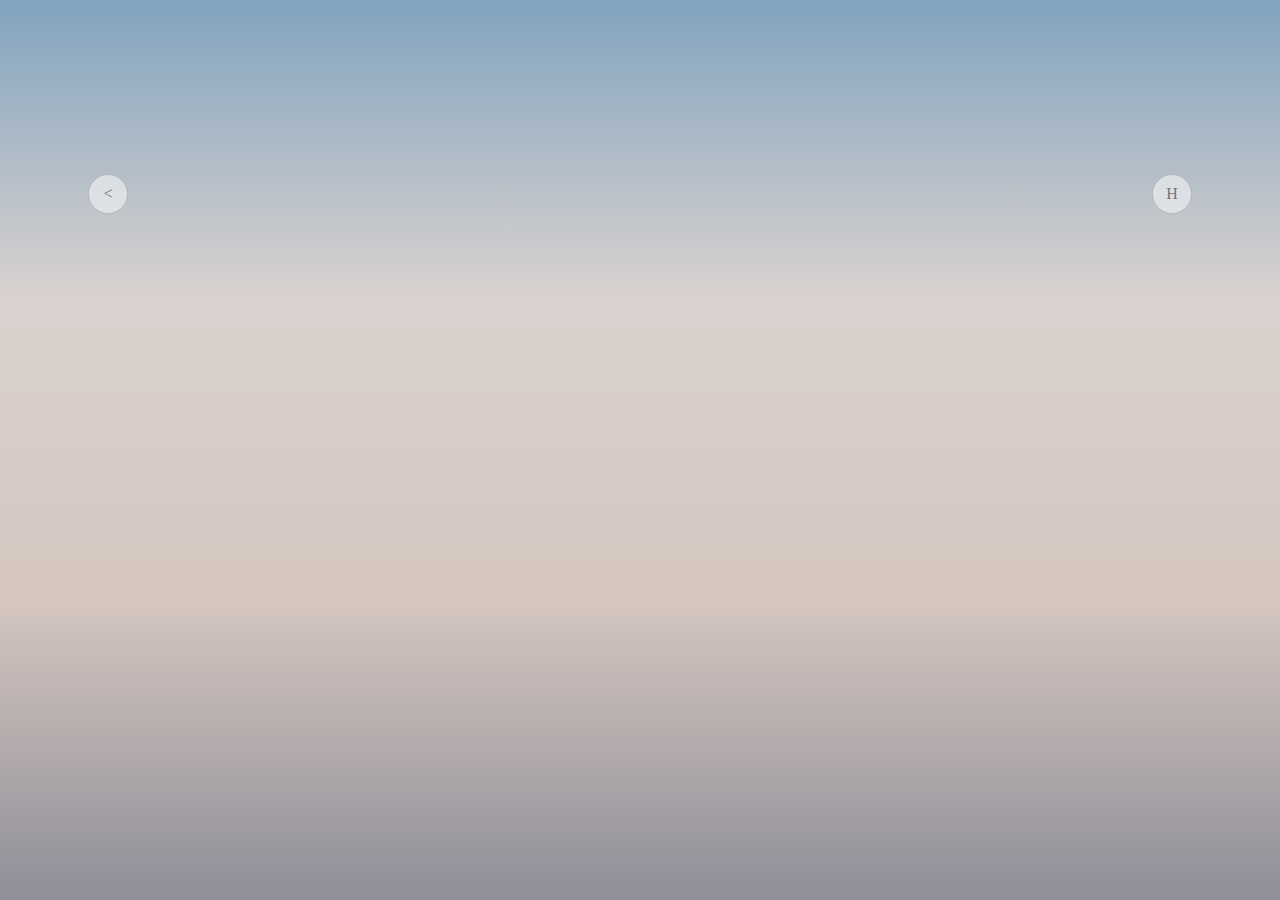
==== all/index.html @ 39e5a2d7 "yayaya" ====
<html>
	<head>
		<title>SKY DIARIES</title>
		<meta name="viewport" content="width=device-width, initial-scale=1">
		<link href="../reset.css" rel="stylesheet">
		<link href="style.css" rel="stylesheet">
	</head>
	<body>
		<script src="script.js"></script>
		<div class="button left">
			<a href="../mood/index.html"> < </a>
		</div>
		<div class="button">
			<a href="../index.html"> H</a>
		</div>
		<div class="gradient_container">
			<div class="gradient top"></div>
			<div class="gradient bottom"></div>
			<div class="gradient_text"></div>
			<div class="location_text"></div>
		</div>
	</body>
</html>
---- all/style.css ----
@import url('https://fonts.googleapis.com/css2?family=Bricolage+Grotesque:opsz,wght@12..96,200..800&family=Cormorant+Garamond:ital,wght@0,300;0,400;0,500;0,600;0,700;1,300;1,400;1,500;1,600;1,700&family=Courier+Prime:ital,wght@0,400;0,700;1,400;1,700&family=Merriweather+Sans:ital,wght@0,300..800;1,300..800&family=Merriweather:ital,wght@0,300;0,400;0,700;0,900;1,300;1,400;1,700;1,900&family=Montserrat:ital,wght@0,100..900;1,100..900&family=Mulish:ital,wght@0,200..1000;1,200..1000&family=Poppins:ital,wght@0,100;0,200;0,300;0,400;0,500;0,600;0,700;0,800;0,900;1,100;1,200;1,300;1,400;1,500;1,600;1,700;1,800;1,900&family=Roboto+Condensed&family=Roboto:ital,wght@0,100;0,300;0,400;0,500;0,700;0,900;1,100;1,300;1,400;1,500;1,700;1,900&display=swap" rel="stylesheet');

body{
	background-color: #f8f2ec;
	color: #282A2B;
	display: flex;
	justify-content: center;
	align-items: center;
}

h1{
	font-family: "Bricolage Grotesque", sans-serif;
	font-weight: 400;
	margin-top: 20px;
	font-size: larger;
}

p{
	font-family: "Bricolage Grotesque", sans-serif;
	font-weight: 200;
	margin-top: 1vw;
}

section{
	width: 35vw;
	transform: translateX(20vw) translateY(10vw) ;
}

time{
	font-family: "Bricolage Grotesque", sans-serif;
	font-weight: 100;
	font-size: small;
}

.button{
	background-color: white;
	opacity: 0.5;
	width: 40px;
	height: 40px;
	border-radius: 50%;
	border: 1px solid 282A2B;
	display: flex;
	align-items: center;
	justify-content: center;
	border: 1px solid #AEA9A4;
	transform: translateX(40vw) translateY(-20vw) ;
}

.left{
	transform: translateX(-40vw) translateY(-20vw) ;
}

.button:hover{
	background-color: #282A2B;
}

body:has(.button:hover) a{
	color: white;
}

.gradient_container{
	position: absolute;
	width: 100%;
	height: 100%;
	z-index: -1;
}
.gradient{
	position: absolute;
	width: 100%; 
	height: 100%; 
	transition: opacity 3s ease-in-out;
}

.top{
	background: linear-gradient(to top,#8F8E99, #D5C6BF, #DAD2CF, #82A4BF);
	opacity: 1;
}
.bottom{
	background: linear-gradient(to top,#70768C, #E69F96, #D4DFE4, #7D91A9);
	opacity: 0;
}

.gradient_text{
	position: absolute;
	top:5vw;
	left: 50%;
	transform: translateX(-50%);
	color: white;
	text-align: center;
	z-index: 10;
}

.location_text{
	position: absolute;
	bottom:5vw;
	left: 50%;
	transform: translateX(-50%);
	color: white;
	text-align: center;
	z-index: 10;
}
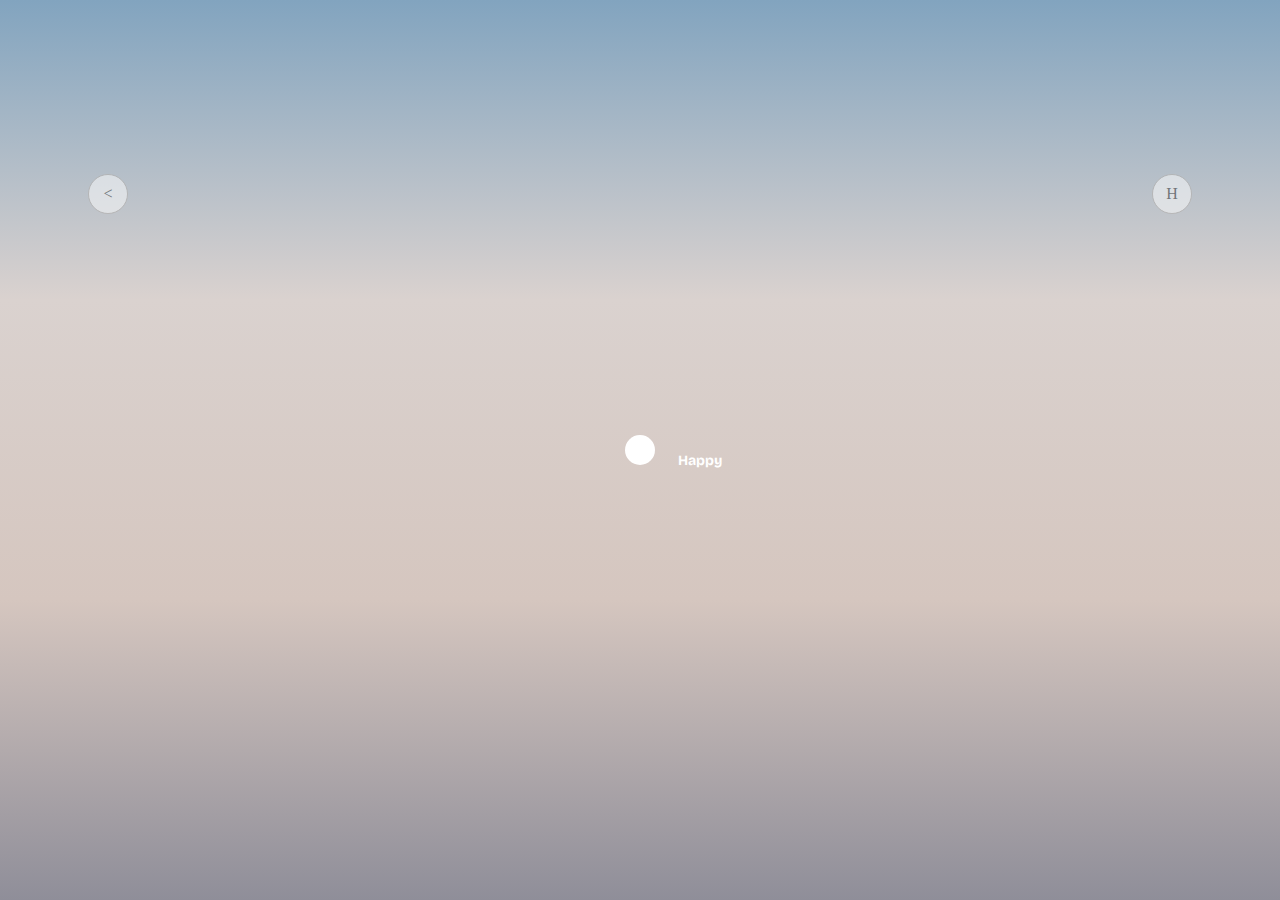
==== commit 5e150c5d: "cursor" ====
--- a/all/index.html
+++ b/all/index.html
@@ -19,5 +19,7 @@
 			<div class="gradient_text"></div>
 			<div class="location_text"></div>
 		</div>
+		<div class="cursor"></div>
+		<div class="text">Happy</div>
 	</body>
 </html>--- a/all/style.css
+++ b/all/style.css
@@ -81,6 +81,7 @@
 }
 
 .gradient_text{
+	font-family: "Bricolage Grotesque", sans-serif;
 	position: absolute;
 	top:5vw;
 	left: 50%;
@@ -91,6 +92,7 @@
 }
 
 .location_text{
+	font-family: "Bricolage Grotesque", sans-serif;
 	position: absolute;
 	bottom:5vw;
 	left: 50%;
@@ -98,4 +100,64 @@
 	color: white;
 	text-align: center;
 	z-index: 10;
+}
+
+.cursor {
+	position: absolute;
+	width: 30px;
+	height: 30px;
+	background: white;
+	border-radius: 50%;
+	transition: transform 0.1s ease-out, clip-path 0.3s ease;
+	pointer-events: none;
+}
+
+.text {
+	font-family: "Bricolage Grotesque", sans-serif;
+	position: absolute;
+	color: white;
+	font-size: 14px;
+	font-weight: bold;
+	white-space: nowrap;
+	transform: translate(60px, 10px);
+	pointer-events: none;
+}
+
+.shape-circle {
+	border-radius: 50%; 
+}
+
+.shape-oval{
+	border-radius: 50% / 45%;
+}
+
+.shape-triangle {
+	clip-path: polygon(50% 0%, 0% 100%, 100% 100%); 
+	border-radius: 0; 
+}
+
+.shape-square {
+	border-radius: 0;
+}
+
+.shape-diamond {
+	clip-path: polygon(50% 0%, 100% 50%, 50% 100%, 0% 50%);
+	border-radius: 0;
+	transform: scale(1.3);
+}
+
+.shape-waterdrop {
+	clip-path: polygon(50% 0%, 65% 25%, 50% 50%, 35% 25%); /* 水滴形 */
+}
+
+.shape-half-circle {
+	clip-path: ellipse(50% 100% at 50% 0%); /* 半圓 */
+}
+
+.shape-star {
+	clip-path: polygon(50% 0%, 61% 35%, 98% 35%, 68% 57%, 79% 91%, 50% 70%, 21% 91%, 32% 57%, 2% 35%, 39% 35%); /* 星形 */
+}
+
+.shape-pentagon {
+    clip-path: polygon(50% 0%, 100% 38%, 81% 100%, 19% 100%, 0% 38%);
 }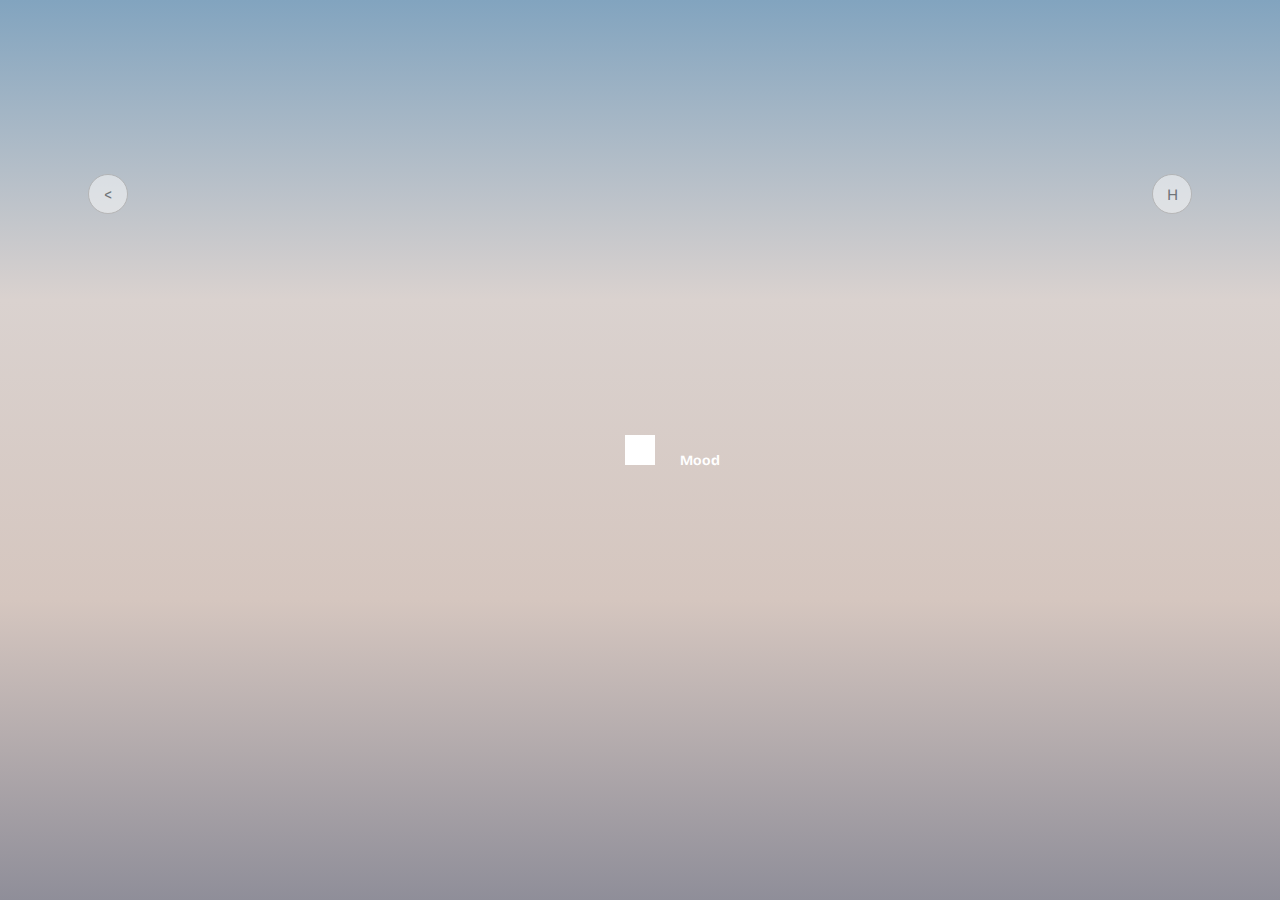
==== commit c2497f95: "cursor" ====
--- a/all/index.html
+++ b/all/index.html
@@ -20,6 +20,6 @@
 			<div class="location_text"></div>
 		</div>
 		<div class="cursor"></div>
-		<div class="text">Happy</div>
+		<div class="text">Mood</div>
 	</body>
 </html>--- a/all/style.css
+++ b/all/style.css
@@ -33,6 +33,7 @@
 }
 
 .button{
+	font-family: "Bricolage Grotesque", sans-serif;
 	background-color: white;
 	opacity: 0.5;
 	width: 40px;
@@ -54,7 +55,7 @@
 	background-color: #282A2B;
 }
 
-body:has(.button:hover) a{
+.button:hover > a:nth-child(1){
 	color: white;
 }
 
@@ -107,7 +108,7 @@
 	width: 30px;
 	height: 30px;
 	background: white;
-	border-radius: 50%;
+	/* border-radius: 50%; */
 	transition: transform 0.1s ease-out, clip-path 0.3s ease;
 	pointer-events: none;
 }
@@ -128,7 +129,9 @@
 }
 
 .shape-oval{
-	border-radius: 50% / 45%;
+	height: 15px;
+	width: 30px;
+	border-radius: 50%;
 }
 
 .shape-triangle {
@@ -147,17 +150,24 @@
 }
 
 .shape-waterdrop {
-	clip-path: polygon(50% 0%, 65% 25%, 50% 50%, 35% 25%); /* 水滴形 */
+	border-radius:0% 100% 100% 100%;
+	transform: rotate(45deg); 
 }
 
 .shape-half-circle {
-	clip-path: ellipse(50% 100% at 50% 0%); /* 半圓 */
+	width: 30px;
+    height: 15px; 
+    border-top-left-radius: 15px; 
+    border-top-right-radius: 15px; 
+	overflow: hidden;
 }
 
 .shape-star {
-	clip-path: polygon(50% 0%, 61% 35%, 98% 35%, 68% 57%, 79% 91%, 50% 70%, 21% 91%, 32% 57%, 2% 35%, 39% 35%); /* 星形 */
+	clip-path: polygon(50% 0%, 61% 35%, 98% 35%, 68% 57%, 79% 91%, 50% 70%, 21% 91%, 32% 57%, 2% 35%, 39% 35%);
 }
 
-.shape-pentagon {
-    clip-path: polygon(50% 0%, 100% 38%, 81% 100%, 19% 100%, 0% 38%);
+.shape-hexagon {
+    height: 25px;
+	aspect-ratio: 1/cos(30deg);
+	clip-path: polygon(50% -50%,100% 50%,50% 150%,0 50%);
 }